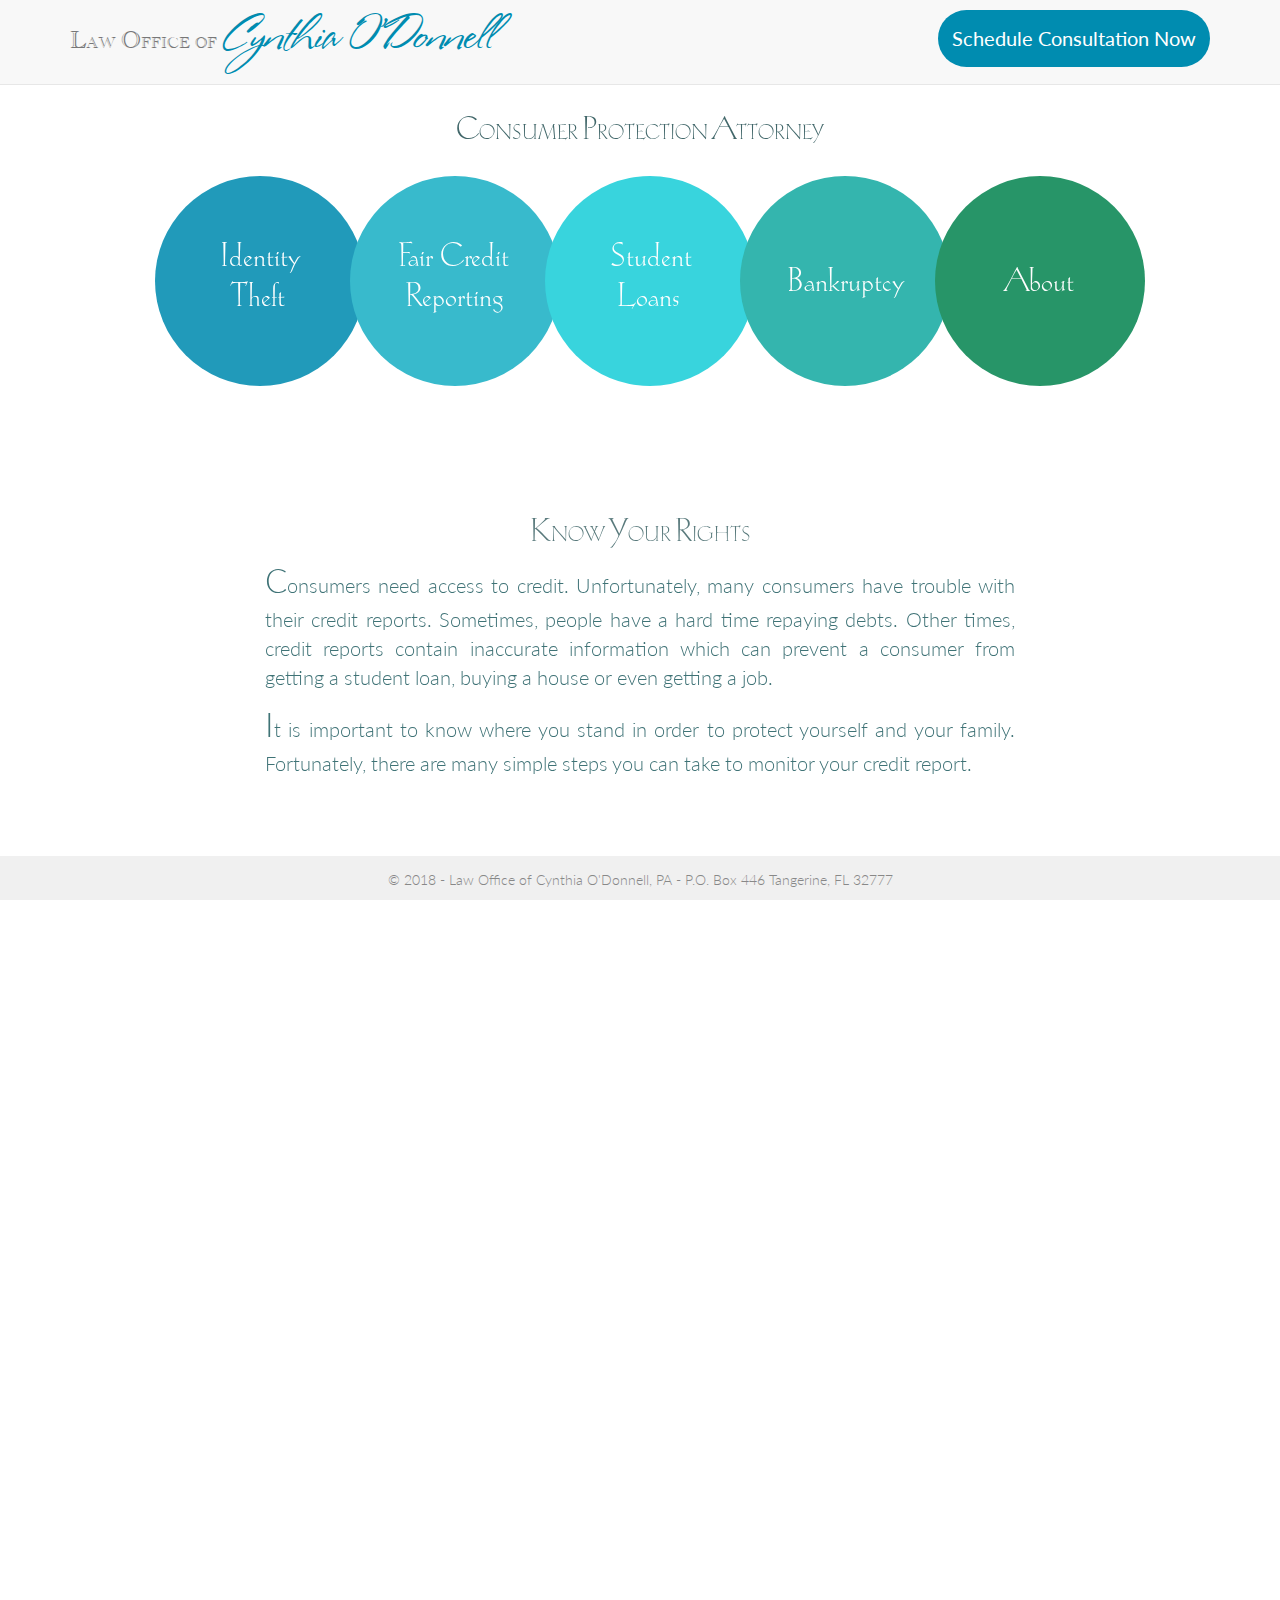
==== index.html @ 01e966fa "remove centered schedule button on index and faq pages" ====
<!DOCTYPE html>
<html>
  <head>
  <script>
  (function(i,s,o,g,r,a,m){i['GoogleAnalyticsObject']=r;i[r]=i[r]||function(){
  (i[r].q=i[r].q||[]).push(arguments)},i[r].l=1*new Date();a=s.createElement(o),
  m=s.getElementsByTagName(o)[0];a.async=1;a.src=g;m.parentNode.insertBefore(a,m)
  })(window,document,'script','//www.google-analytics.com/analytics.js','ga');

  ga('create', 'UA-33605537-2', 'auto');
  ga('send', 'pageview');

</script>
    <meta charset='utf-8'>
    <meta name='viewport' content='width=device-width, initial-scale=1'>
    <link rel='stylesheet' href='css/bootstrap.min.css'>
    <script src='js/jQuery.js'></script>
    <script src="js/bootstrap.min.js"></script>

    <!--Google font for my name, footer and standard text-->
    <link href='https://fonts.googleapis.com/css?family=Lato:300,400|Montez' rel='stylesheet' type='text/css'>
    <link rel='stylesheet' href='css/style.css' type='text/css'></link>
    <link rel='shortcut icon' href='images/favicon.ico'/>
    <title>Law Office of Cynthia O'Donnell - Consumer Protection Attorney</title>
  </head>
    <body>
<!--HEADER-->

    <!-- Fixed navbar -->

    <nav class="navbar navbar-default navbar-fixed-top navbar-height">
      <div class="container">
        <div class="navbar-header">
          <button type="button" class="navbar-toggle collapsed" data-toggle="collapse" data-target="#navbar" aria-expanded="false" aria-controls="navbar">
            <span class="sr-only">Toggle navigation</span>
            <span class="icon-bar"></span>
            <span class="icon-bar"></span>
            <span class="icon-bar"></span>
          </button>
          <a class="navbar-brand" href="./index.html">
            <div class="logo">
            <p><span class="lawOffice"><span class="first">L</span>aw <span class="first">O</span>ffice of </span> <span class="name analgous-color"> Cynthia O'Donnell</span></p>
            </div>
          </a>
        </div>
<!--         <div id="navbar" class="navbar-collapse collapse">
          <ul class="nav navbar-nav navbar-right">
            <li class="dropdown"><a class="dropdown-toggle" data-toggle="dropdown">Practice Areas
              <span class="caret"></span></a>
              <ul class="dropdown-menu pull-right">
                <li><a href="./identity.html">Identity Theft</a></li>
                <li><a href="./fcra.html">Fair Credit Reporting</a></li>
                <li><a href="./student.html">Student Loans</a></li>
                <li><a href="./bankruptcy.html">Bankruptcy</a></li>
              </ul>
            </li>
            <li><a href="./faq.html">FAQ</a></li>
            <li><a href="./about.html">About</a></li>
          </ul>
        </div> --><!--/.nav-collapse -->
                <a href="./contact.html"><button id="contact-btn" class="btn">Schedule Consultation Now</button></a>
      </div>
    </nav>

<!--Home view-->
      <div id="home" class='main text-center hidden'>
        <div class="container">
          <h4 class="contrasting1-color caps"><span class="first">C</span>onsumer <span class="first">P</span>rotection <span class="first">A</span>ttorney</h4>
        </div>
        <div class="container spacer"></div>

<!-- Large Circles -->

        <div id="large-circles" class="container svg-container">
          <ul class='svg'>
            <li>
              <a href="./identity.html"><svg id="first-circle" class="primary" width="210" height="210">
                <circle cx="105" cy="105" r="105"></circle>
                <text x="65" y="90" width="300" height="150">Identity</text>
                <text x="75" y="130" width="300" height="150">Theft</text>
              </svg></a>
            </li>
            <li>
              <a href="./fcra.html"><svg id="second-circle" class="gray" width="210" height="210">
                <circle cx="105" cy="105" r="105"></circle>
                <text x="48" y="90" width="300" height="150">Fair Credit</text>
                <text x="55" y="130" width="300" height="150">Reporting</text>
              </svg></a>
            </li> 
            <li>
              <a href="./student.html"><svg id="third-circle" class="analgous" width="210" height="210">
                <circle cx="105" cy="105" r="105"></circle>
                <text x="65" y="90" width="300" height="150">Student</text>
                <text x="72" y="130" width="300" height="150">Loans</text>
              </svg></a>
            </li>
            <li>
              <a href="./bankruptcy.html"><svg id="fourth-circle" class="primary" width="210" height="210">
                <circle cx="105" cy="105" r="105"></circle>
                <text x="47" y="115" width="300" height="150">Bankruptcy</text>
              </svg></a>
            </li>
            <li about-circle="About">
              <a href="./about.html"><svg id="fifth-circle" class="primary" width="210" height="210">
                <circle cx="105" cy="105" r="105"></circle>
                <text x="69" y="115" width="300" height="150">About</text>
              </svg></a>
            </li>
          </ul>
        </div>

<!-- Small Circles -->

        <div id="small-circles" class="container svg-container">
          <ul class='svg'>
            <li>
              <a href="./identity.html"><svg id="first-circle" class="primary" width="180" height="180">
                <circle cx="90" cy="90" r="90"></circle>
                <text x="55" y="80" width="300" height="150">Identity</text>
                <text x="65" y="120" width="300" height="150">Theft</text>
              </svg></a>
            </li>
            <li>
              <a href="./fcra.html"><svg id="second-circle" class="gray" width="180" height="180">
                <circle cx="90" cy="90" r="90"></circle>
                <text x="35" y="80" width="300" height="150">Fair Credit</text>
                <text x="40" y="120" width="300" height="150">Reporting</text>
              </svg></a>
            </li> 
            <li>
              <a href="./student.html"><svg id="third-circle" class="analgous" width="180" height="180">
                <circle cx="90" cy="90" r="90"></circle>
                <text x="50" y="80" width="300" height="150">Student</text>
                <text x="60" y="120" width="300" height="150">Loans</text>
              </svg></a>
            </li>
            <li>
              <a href="./bankruptcy.html"><svg id="fourth-circle-circle" class="primary" width="180" height="180">
                <circle cx="90" cy="90" r="90"></circle>
                <text x="32" y="100" width="300" height="150">Bankruptcy</text>
              </svg></a>
            </li>
            <li about-circle="About">
              <a href="./about.html"><svg id="fifth-circle" class="primary" width="180" height="180">
                <circle cx="90" cy="90" r="90"></circle>
                <text x="55" y="100" width="300" height="150">About</text>
              </svg></a>
            </li>
          </ul>
        </div>

<!-- Intro Text -->
      <div id="about" class="container main hidden">
        <h4 class="contrasting1-color text-center"><span class="first">K</span>now <span class="first">Y</span>our <span class="first">R</span>ights</h4>
        <div class="row">
          <div class="col-md-2"></div>
          <div class="col-md-8 main-font text-justify">
            <p><span class="first">C</span>onsumers need access to credit. Unfortunately, many consumers have trouble with their credit reports. Sometimes, people have a hard time repaying debts. Other times, credit reports contain inaccurate information which can prevent a consumer from getting a student loan, buying a house or even getting a job.</p>

<p><span class="first">I</span>t is important to know where you stand in order to protect yourself and your family. Fortunately, there are many simple steps you can take to monitor your credit report.</p>
          </div>
        </div>
      </div>
<div class="end-spacer"></div>




<!--FOOTER-->
    <footer id="footer" class="footer text-center">
      <div class="container">
        <p class="text-muted">&copy; 2018 - Law Office of Cynthia O'Donnell, PA - P.O. Box 446 Tangerine, FL 32777</p>

      </div>
    </footer>
    <script src='js/resumeBuilder.js'></script>
  </body>
</html>
---- css/style.css ----
@font-face {
	font-family: "Stephanie Marie";
	src: url('fonts/StephanieMarie.ttf') format('truetype');
}

@font-face {
	font-family: "Parisian";
	src: url('fonts/Parisian.ttf') format('truetype');
}

@font-face {
	font-family: "Kuenstler 165";
	src: url('fonts/Kuenstler165.otf');
}

@font-face {
	font-family: "Academy Engraved";
	src: url('fonts/AcademyEngraved.ttf');
}

.lawOffice {
	font-family: "Academy Engraved";
	text-transform: uppercase;
	font-size: 0.9em;
}
.first {
	font-size: 1.6em;
}

.navbar-height {
	height: 85px;
}

/* General styling */

div.hidden
{
    display: none
}

body {
	font-family: 'Lato', sans-serif;
	font-size: 1.7em;
	font-weight: 300;
	/*color: white;*/
}

.main-font {
	color: #04474c;
	font-size: 1.2em;
}

.name.analgous-color {
	font-family: "Stephanie Marie", Montez;
	display: inline;
	font-size: 2.5em;
	line-height: 1.1;
}

h4.contrasting1-color {
	font-family: "Kuenstler 165";
	color: #265154;
	text-transform: uppercase;
	font-size:1.2em;
}

h3 {
	font-family: "Kuenstler 165";
	color: #265154;
	text-transform: uppercase;
	font-size: 0.9em;
}

h1, h2, a {
	color: #747784;
}

h2 {
	font-size: 2.2em;
}

li {
	display: inline-block;
	list-style : none;
}

text {
	font-size: 2em;
	fill: white;
	font-family: "Kuenstler 165";
}


#student-loans {
	fill: #027390;
}
#small-circles {
	display: none;
}
.navbar.container {
	padding:10px;
}
.primary-color {
	color: #03bbc5;
}
.contrasting-1-color {
	color: #002b2e;
}
.contrasting-2-color {
	color: #646464;
}
.analgous-color {
	color: #008cb0;
}
.muted-color {
	color: #777;
}
#student-loans {
	fill: #027390
}
/* Header */

.logo {
	position: absolute;
	max-width: 50%;
}

#navbar > ul {
	padding-top: 10px;
}

header {
	padding: -5px;
	color: #002b2e;
}

header h4 {
	padding-bottom: 10px;
}

header .row {
	margin-left: 0;
}

#contact-btn {
	font-size: 1.2em; 
	float:right; 
	margin-top:10px; 
	padding: 13px; 
	border-radius: 50px;
}

/* Main */

.main, .page {
	border-top: 80px;
}

.spacer {
	height: 20px;
}
.end-spacer {
	height: 1000px;
}

/* SVGs */

svg {
	display: inline-block;
	/*border: 30px;*/
}

.primary {
	fill: #03bbc5; /* logo */
}

.contrasting-1 {
	fill: #002b2e; /* job */
}

.contrasting-2 {
	fill: #646464; /* links */
}

.analgous {
	fill: #1792ab; /* my name, app names */
}

.muted {
	fill: #999; /* featured */
}

.gray {
	fill: #4b4b4b; /* gray svg */
}

.main {
	margin-top: 100px;
}
.main ul li{
	margin-left: -20px;
}

#first-circle {
	fill: #008cb0;
}

#second-circle {
	fill: #1bb0c5;
}

#third-circle {

	fill: #1bced8;
}

#fourth-circle {
	
	fill: #16aba2;
}

#fifth-circle {
	fill: #088652;
}

#first-circle:hover {
	fill: #8A8A8A;
}

#second-circle:hover {
	fill: #8A8A8A;
}

#third-circle:hover {
	fill: #8A8A8A;
}

#fourth-circle:hover {
	fill: #8A8A8A;
}

#fifth-circle:hover {
	fill: #8A8A8A;
}

.oC::before {
	margin-bottom: 0;
	padding-bottom: 0;
}
.oC {
	padding: 5px 5px 0 5px;
}

.heading {
	border-bottom: 2px solid #eee;
}

/* Footer */

#footer {
   font-size: .8em;
   position:fixed;
   left:0px;
   bottom:0px;
   width:100%;
   background:#eee;
}

footer {
	padding-top: 15px;
	color: black;
	clear: both;
}

button {
	color: white;
	background-color: #008cb0;
	border: #eee;
	font-size: 1.5em;
}

.btn:hover {
	background-color: #26B2D6;
	color: white;
}

.btn:focus {
	outline: none;
}

ul.dropdown-menu > li {
	display: block;
	background-color: #f8f8f8 75%;
    width:170px;
}
li.dropdown {
	background-color: #f8f8f8;
    border-color: #e7e7e7;
	width:170px;
}
ul.nav.navbar-nav > li {
	background-color: #f8f8f8;
    width: 170px;
}

/* Media Queries */

@media screen and (max-width: 1200px) {
	.programming-col h1 {
		font-size: 3em;
	}
}

@media screen and (max-width: 1000px) {
	#large-circles {
		display: none;
	}
	#small-circles {
		display: block;
	}
}

@media screen and (max-width: 880px) {
	.lawOffice {
		font-size: 0.7em;
	}
	.first {
		font-size: 1.2em;
	}

	.navbar-height {
		height: 75px;
	}
	.name.analgous-color {
		font-size: 2.1em;
	}
	.logo {
		max-width: 75%;
	}
	h4.contrasting1-color {
		font-size:1em;
	}
}

@media screen and (max-width: 460px){
	.lawOffice {
		font-size: 0.6em;
	}
	.first {
		font-size: 1.1em;
	}
	.name.analgous-color {
		font-size: 1.9em;
	}
}

@media screen and (max-width: 420px){
	.name.analgous-color {
		font-size: 1.5em;
	}
}

@media screen and (max-width: 1000px) {
	.main ul li{
		margin-bottom: -20px;
	}
	.contact-list {
		text-align: center;
	}
}
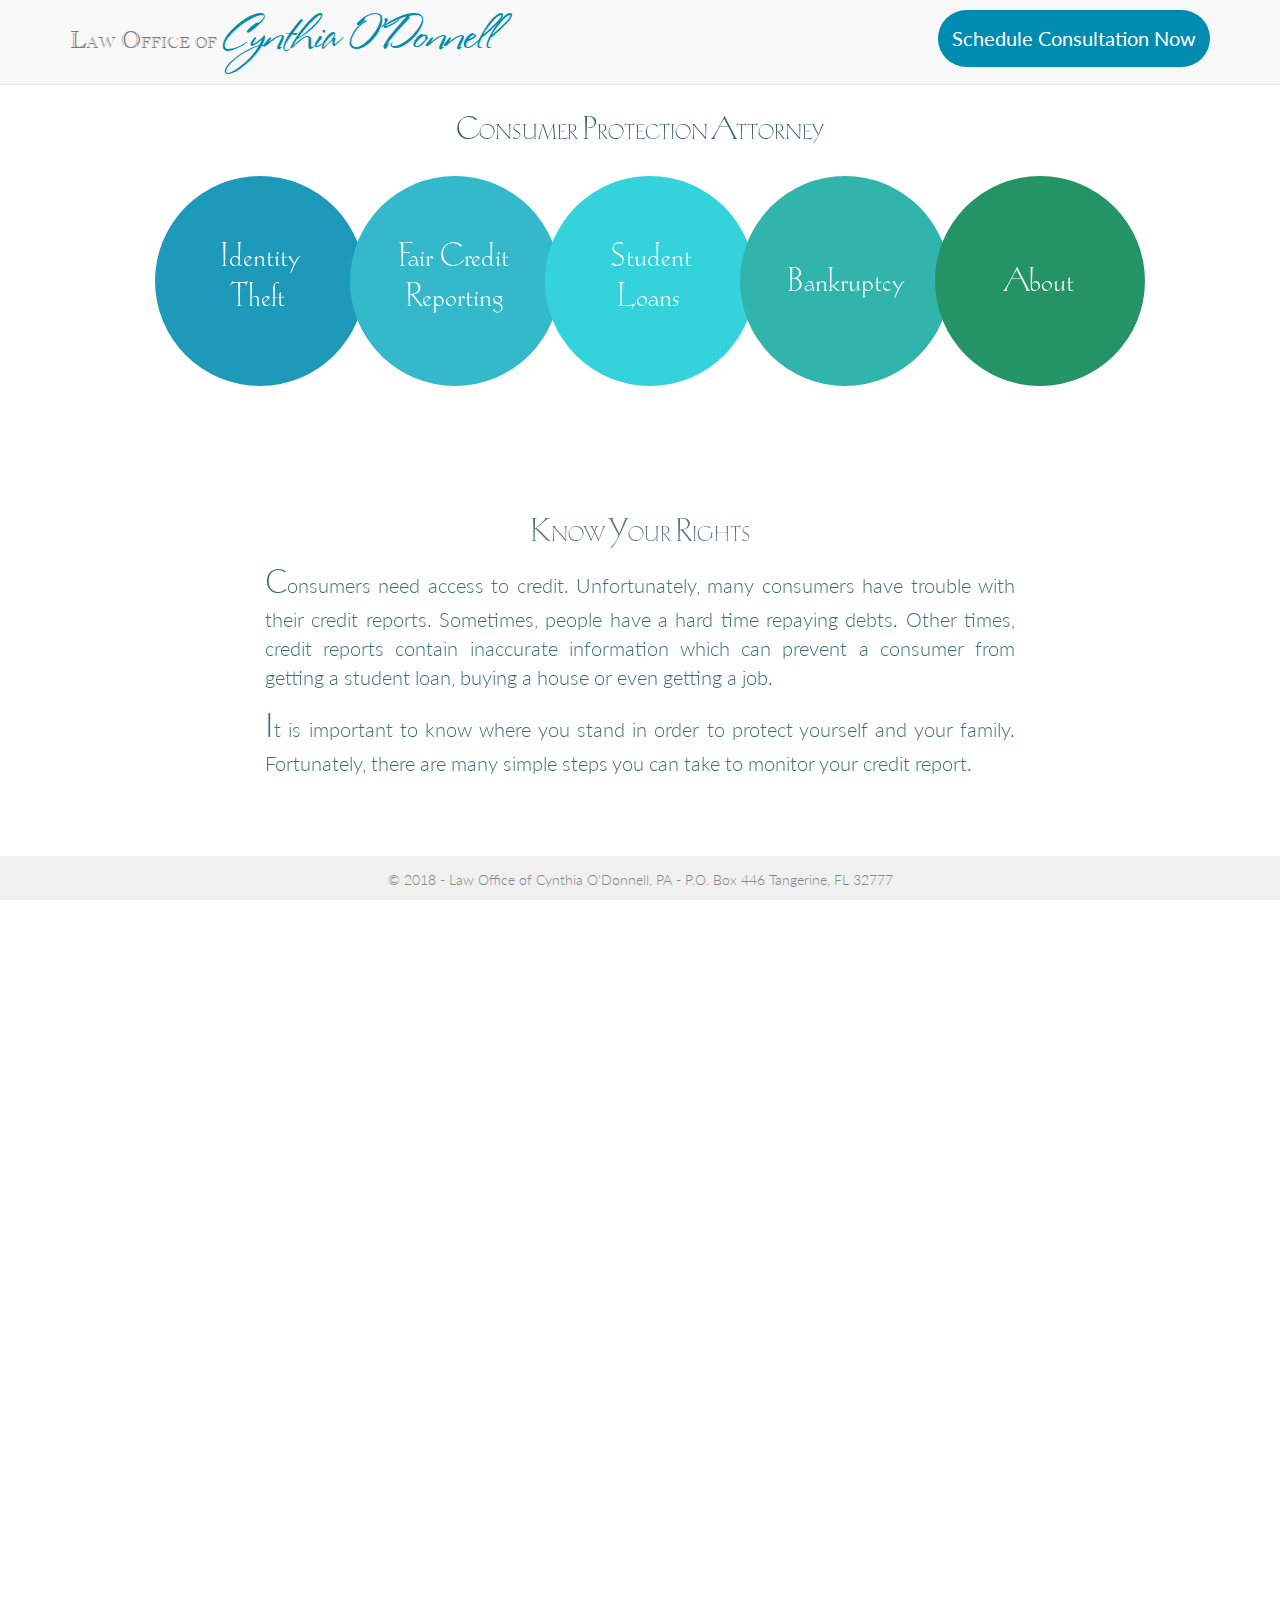
==== commit 40fabce9: "remove centered schedule button on all pages" ====
--- a/index.html
+++ b/index.html
@@ -1,16 +1,6 @@
 <!DOCTYPE html>
 <html>
   <head>
-  <script>
-  (function(i,s,o,g,r,a,m){i['GoogleAnalyticsObject']=r;i[r]=i[r]||function(){
-  (i[r].q=i[r].q||[]).push(arguments)},i[r].l=1*new Date();a=s.createElement(o),
-  m=s.getElementsByTagName(o)[0];a.async=1;a.src=g;m.parentNode.insertBefore(a,m)
-  })(window,document,'script','//www.google-analytics.com/analytics.js','ga');
-
-  ga('create', 'UA-33605537-2', 'auto');
-  ga('send', 'pageview');
-
-</script>
     <meta charset='utf-8'>
     <meta name='viewport' content='width=device-width, initial-scale=1'>
     <link rel='stylesheet' href='css/bootstrap.min.css'>
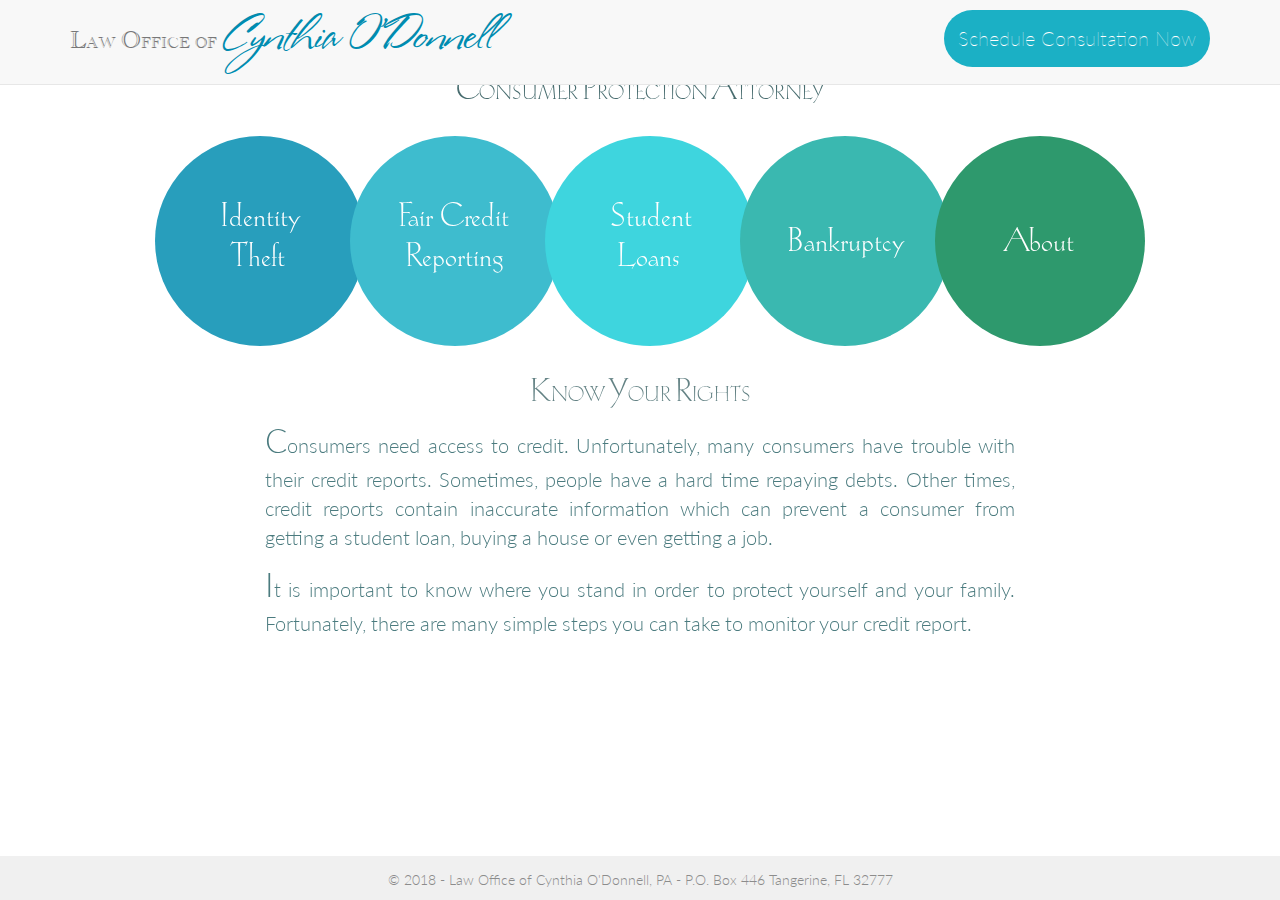
==== commit c8b5aa9e: "refactor css and add small screen consultation button" ====
--- a/index.html
+++ b/index.html
@@ -21,33 +21,12 @@
     <nav class="navbar navbar-default navbar-fixed-top navbar-height">
       <div class="container">
         <div class="navbar-header">
-          <button type="button" class="navbar-toggle collapsed" data-toggle="collapse" data-target="#navbar" aria-expanded="false" aria-controls="navbar">
-            <span class="sr-only">Toggle navigation</span>
-            <span class="icon-bar"></span>
-            <span class="icon-bar"></span>
-            <span class="icon-bar"></span>
-          </button>
           <a class="navbar-brand" href="./index.html">
             <div class="logo">
-            <p><span class="lawOffice"><span class="first">L</span>aw <span class="first">O</span>ffice of </span> <span class="name analgous-color"> Cynthia O'Donnell</span></p>
+            <p><span class="lawOffice"><span class="first">L</span>aw <span class="first">O</span>ffice of </span> <span class="name"> Cynthia O'Donnell</span></p>
             </div>
           </a>
         </div>
-<!--         <div id="navbar" class="navbar-collapse collapse">
-          <ul class="nav navbar-nav navbar-right">
-            <li class="dropdown"><a class="dropdown-toggle" data-toggle="dropdown">Practice Areas
-              <span class="caret"></span></a>
-              <ul class="dropdown-menu pull-right">
-                <li><a href="./identity.html">Identity Theft</a></li>
-                <li><a href="./fcra.html">Fair Credit Reporting</a></li>
-                <li><a href="./student.html">Student Loans</a></li>
-                <li><a href="./bankruptcy.html">Bankruptcy</a></li>
-              </ul>
-            </li>
-            <li><a href="./faq.html">FAQ</a></li>
-            <li><a href="./about.html">About</a></li>
-          </ul>
-        </div> --><!--/.nav-collapse -->
                 <a href="./contact.html"><button id="contact-btn" class="btn">Schedule Consultation Now</button></a>
       </div>
     </nav>
@@ -140,7 +119,7 @@
         </div>
 
 <!-- Intro Text -->
-      <div id="about" class="container main hidden">
+      <div id="about" class="container home-main hidden">
         <h4 class="contrasting1-color text-center"><span class="first">K</span>now <span class="first">Y</span>our <span class="first">R</span>ights</h4>
         <div class="row">
           <div class="col-md-2"></div>
--- a/css/style.css
+++ b/css/style.css
@@ -1,3 +1,5 @@
+/* Fonts */
+
 @font-face {
 	font-family: "Stephanie Marie";
 	src: url('fonts/StephanieMarie.ttf') format('truetype');
@@ -18,188 +20,147 @@
 	src: url('fonts/AcademyEngraved.ttf');
 }
 
-.lawOffice {
-	font-family: "Academy Engraved";
-	text-transform: uppercase;
-	font-size: 0.9em;
-}
-.first {
-	font-size: 1.6em;
-}
+/* Nav Bar */
 
 .navbar-height {
 	height: 85px;
 }
 
-/* General styling */
-
-div.hidden
-{
-    display: none
-}
-
-body {
-	font-family: 'Lato', sans-serif;
-	font-size: 1.7em;
-	font-weight: 300;
-	/*color: white;*/
-}
-
-.main-font {
-	color: #04474c;
-	font-size: 1.2em;
-}
-
-.name.analgous-color {
-	font-family: "Stephanie Marie", Montez;
-	display: inline;
-	font-size: 2.5em;
-	line-height: 1.1;
-}
-
-h4.contrasting1-color {
-	font-family: "Kuenstler 165";
-	color: #265154;
-	text-transform: uppercase;
-	font-size:1.2em;
-}
-
-h3 {
-	font-family: "Kuenstler 165";
-	color: #265154;
-	text-transform: uppercase;
-	font-size: 0.9em;
-}
-
-h1, h2, a {
-	color: #747784;
-}
-
-h2 {
-	font-size: 2.2em;
-}
-
-li {
-	display: inline-block;
-	list-style : none;
-}
-
-text {
-	font-size: 2em;
-	fill: white;
-	font-family: "Kuenstler 165";
-}
-
-
-#student-loans {
-	fill: #027390;
-}
-#small-circles {
-	display: none;
-}
 .navbar.container {
 	padding:10px;
 }
-.primary-color {
-	color: #03bbc5;
-}
-.contrasting-1-color {
-	color: #002b2e;
-}
-.contrasting-2-color {
-	color: #646464;
-}
-.analgous-color {
-	color: #008cb0;
-}
-.muted-color {
-	color: #777;
-}
-#student-loans {
-	fill: #027390
-}
-/* Header */
-
-.logo {
-	position: absolute;
-	max-width: 50%;
-}
-
-#navbar > ul {
-	padding-top: 10px;
-}
-
-header {
-	padding: -5px;
-	color: #002b2e;
-}
-
-header h4 {
-	padding-bottom: 10px;
-}
-
-header .row {
-	margin-left: 0;
-}
-
+
+	/* Contact Button */
 #contact-btn {
 	font-size: 1.2em; 
 	float:right; 
 	margin-top:10px; 
 	padding: 13px; 
 	border-radius: 50px;
-}
-
-/* Main */
-
-.main, .page {
-	border-top: 80px;
-}
-
-.spacer {
-	height: 20px;
-}
-.end-spacer {
-	height: 1000px;
-}
-
-/* SVGs */
+	font-weight: 100;
+	background-color: #1bb0c5;
+}
+
+#contact-btn:hover {
+	background-color: #1bced8
+}
+
+.logo {
+	position: absolute;
+	max-width: 50%;
+}
+
+header {
+	padding: -5px;
+	color: #002b2e;
+}
+
+header h4 {
+	padding-bottom: 10px;
+}
+
+header.row {
+	margin-left: 0;
+}
+
+
+/* Work on this: color, size, font, padding, margin */
+
+#small-contact {
+	display: none;
+}
+
+
+
+
+
+	/* Logo */
+
+.lawOffice {
+	font-family: "Academy Engraved";
+	text-transform: uppercase;
+	font-size: 0.9em;
+}
+
+.name {
+	font-family: "Stephanie Marie", Montez;
+	display: inline;
+	font-size: 2.5em;
+	line-height: 1.1;
+	color: #008cb0;
+}
+
+/* General Styles */
+
+body {
+	font-family: 'Lato', sans-serif;
+	font-size: 1.7em;
+	font-weight: 300;
+}
+
+.main-font {
+	color: #04474c;
+	font-size: 1.2em;
+}
+
+.first {
+	font-size: 1.6em;
+}
+
+h1, h2, h3, h4, h4, h6 {
+	font-family: "Kuenstler 165";
+	color: #265154;
+	text-transform: uppercase;
+}
+h4 {
+	font-size:1.2em;
+}
+
+h3 {
+	font-size: 0.9em;
+}
+
+h2 {
+	font-size: 2.2em;
+}
+
+/* Fade In Effects */
+
+div.hidden
+{
+	display: none
+}
+
+#small-circles {
+	display: none;
+}
+
+/* Circles */
 
 svg {
 	display: inline-block;
 	/*border: 30px;*/
 }
 
-.primary {
-	fill: #03bbc5; /* logo */
-}
-
-.contrasting-1 {
-	fill: #002b2e; /* job */
-}
-
-.contrasting-2 {
-	fill: #646464; /* links */
-}
-
-.analgous {
-	fill: #1792ab; /* my name, app names */
-}
-
-.muted {
-	fill: #999; /* featured */
-}
-
-.gray {
-	fill: #4b4b4b; /* gray svg */
-}
-
-.main {
-	margin-top: 100px;
-}
-.main ul li{
-	margin-left: -20px;
-}
+.secondary-page-circles {
+	margin-left: -30px;
+}
+
+li {
+	display: inline-block;
+	list-style : none;
+}
+
+text {
+	font-size: 2em;
+	fill: white;
+	font-family: "Kuenstler 165";
+}
+
+text.smallCircles {
+	font-size: 1.8em;
+}
+	/* Fill Colors */
 
 #first-circle {
 	fill: #008cb0;
@@ -223,36 +184,26 @@
 	fill: #088652;
 }
 
-#first-circle:hover {
+#first-circle:hover, #second-circle:hover, #third-circle:hover, #fourth-circle:hover, #fifth-circle:hover {
 	fill: #8A8A8A;
 }
 
-#second-circle:hover {
-	fill: #8A8A8A;
-}
-
-#third-circle:hover {
-	fill: #8A8A8A;
-}
-
-#fourth-circle:hover {
-	fill: #8A8A8A;
-}
-
-#fifth-circle:hover {
-	fill: #8A8A8A;
-}
-
-.oC::before {
-	margin-bottom: 0;
-	padding-bottom: 0;
-}
-.oC {
-	padding: 5px 5px 0 5px;
-}
-
-.heading {
-	border-bottom: 2px solid #eee;
+/* Body */
+
+.home-main, .main, .page {
+	border-top: 80px;
+}
+.spacer {
+	height: 20px;
+}
+.end-spacer {
+	height: 100px;
+}
+.main {
+	margin-top: 60px;
+}
+.main ul li{
+	margin-left: -20px;
 }
 
 /* Footer */
@@ -279,30 +230,6 @@
 	font-size: 1.5em;
 }
 
-.btn:hover {
-	background-color: #26B2D6;
-	color: white;
-}
-
-.btn:focus {
-	outline: none;
-}
-
-ul.dropdown-menu > li {
-	display: block;
-	background-color: #f8f8f8 75%;
-    width:170px;
-}
-li.dropdown {
-	background-color: #f8f8f8;
-    border-color: #e7e7e7;
-	width:170px;
-}
-ul.nav.navbar-nav > li {
-	background-color: #f8f8f8;
-    width: 170px;
-}
-
 /* Media Queries */
 
 @media screen and (max-width: 1200px) {
@@ -320,6 +247,15 @@
 	}
 }
 
+@media screen and (max-width: 1000px) {
+	.main ul li{
+		margin-bottom: -20px;
+	}
+	.contact-list {
+		text-align: center;
+	}
+}
+
 @media screen and (max-width: 880px) {
 	.lawOffice {
 		font-size: 0.7em;
@@ -331,14 +267,31 @@
 	.navbar-height {
 		height: 75px;
 	}
-	.name.analgous-color {
+	.name {
 		font-size: 2.1em;
 	}
 	.logo {
-		max-width: 75%;
+		max-width: 100%;
 	}
 	h4.contrasting1-color {
 		font-size:1em;
+	}
+	#contact-btn {
+		font-size:1.1em;
+		margin-top:8px;
+		padding: 10px;
+	}
+}
+
+@media screen and (max-width: 770px){
+	.logo {
+		float:left;
+	}
+	#contact-btn {
+		display:none;
+	}
+	#small-contact {
+		display: inline-block;
 	}
 }
 
@@ -349,22 +302,13 @@
 	.first {
 		font-size: 1.1em;
 	}
-	.name.analgous-color {
+	.name {
 		font-size: 1.9em;
 	}
 }
 
 @media screen and (max-width: 420px){
-	.name.analgous-color {
+	.name {
 		font-size: 1.5em;
 	}
 }
-
-@media screen and (max-width: 1000px) {
-	.main ul li{
-		margin-bottom: -20px;
-	}
-	.contact-list {
-		text-align: center;
-	}
-}
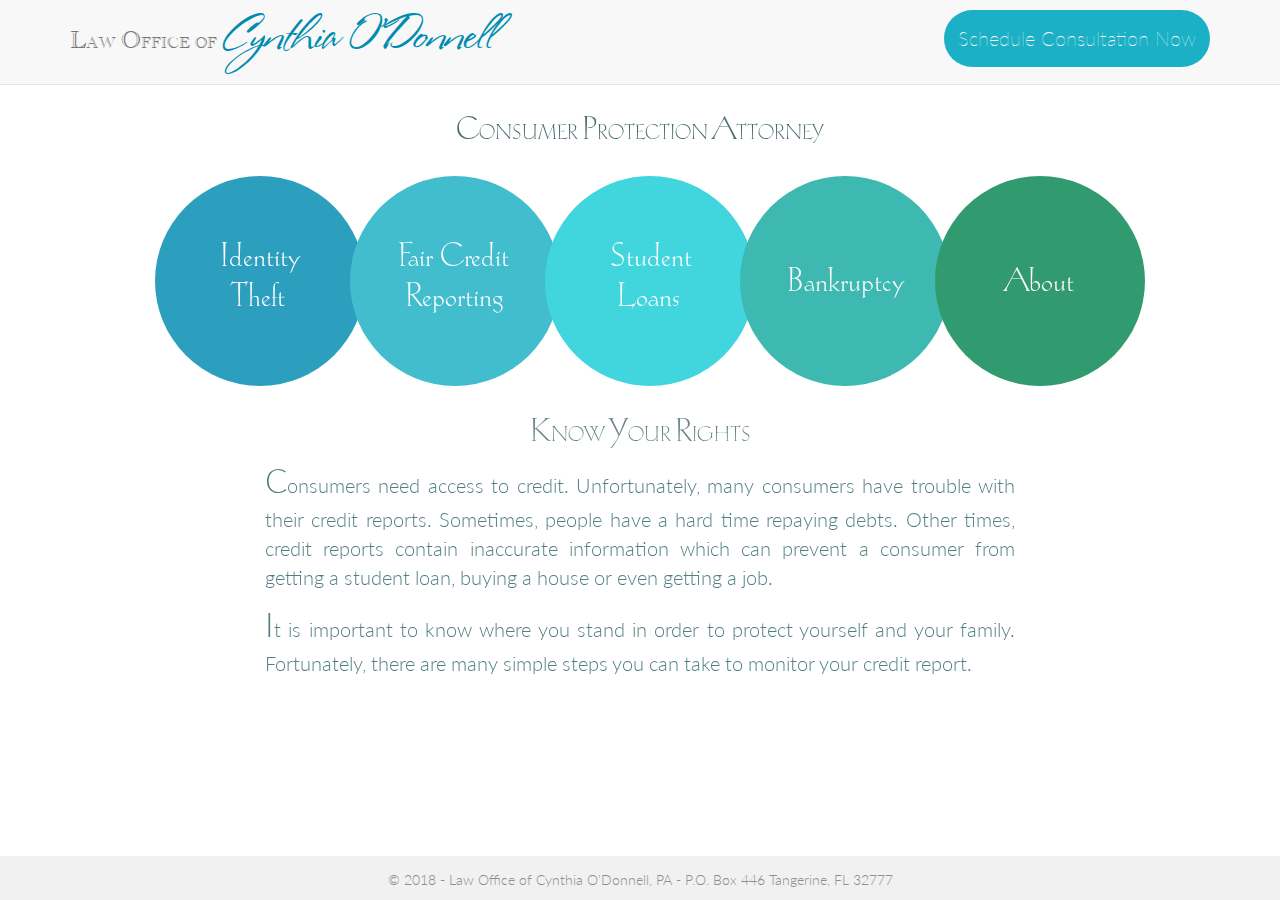
==== commit de687618: "add circles to all pages" ====
--- a/index.html
+++ b/index.html
@@ -34,6 +34,8 @@
 <!--Home view-->
       <div id="home" class='main text-center hidden'>
         <div class="container">
+          <div class="spacer"></div>
+          <div class="spacer"></div>
           <h4 class="contrasting1-color caps"><span class="first">C</span>onsumer <span class="first">P</span>rotection <span class="first">A</span>ttorney</h4>
         </div>
         <div class="container spacer"></div>
@@ -43,7 +45,7 @@
         <div id="large-circles" class="container svg-container">
           <ul class='svg'>
             <li>
-              <a href="./identity.html"><svg id="first-circle" class="primary" width="210" height="210">
+              <a href="./identity.html"><svg id="first-circle" fill="#008cb0" width="210" height="210">
                 <circle cx="105" cy="105" r="105"></circle>
                 <text x="65" y="90" width="300" height="150">Identity</text>
                 <text x="75" y="130" width="300" height="150">Theft</text>
@@ -83,7 +85,7 @@
         <div id="small-circles" class="container svg-container">
           <ul class='svg'>
             <li>
-              <a href="./identity.html"><svg id="first-circle" class="primary" width="180" height="180">
+              <a href="./identity.html"><svg id="first-circle" fill="#008cb0" width="180" height="180">
                 <circle cx="90" cy="90" r="90"></circle>
                 <text x="55" y="80" width="300" height="150">Identity</text>
                 <text x="65" y="120" width="300" height="150">Theft</text>
@@ -104,13 +106,13 @@
               </svg></a>
             </li>
             <li>
-              <a href="./bankruptcy.html"><svg id="fourth-circle-circle" class="primary" width="180" height="180">
+              <a href="./bankruptcy.html"><svg id="fourth-circle" width="180" height="180">
                 <circle cx="90" cy="90" r="90"></circle>
                 <text x="32" y="100" width="300" height="150">Bankruptcy</text>
               </svg></a>
             </li>
             <li about-circle="About">
-              <a href="./about.html"><svg id="fifth-circle" class="primary" width="180" height="180">
+              <a href="./about.html"><svg id="fifth-circle" width="180" height="180">
                 <circle cx="90" cy="90" r="90"></circle>
                 <text x="55" y="100" width="300" height="150">About</text>
               </svg></a>
@@ -132,9 +134,6 @@
       </div>
 <div class="end-spacer"></div>
 
-
-
-
 <!--FOOTER-->
     <footer id="footer" class="footer text-center">
       <div class="container">
--- a/css/style.css
+++ b/css/style.css
@@ -68,11 +68,13 @@
 
 #small-contact {
 	display: none;
-}
-
-
-
-
+	font-size: 1.2em; 
+	margin-top:10px; 
+	padding: 13px; 
+	border-radius: 50px;
+	font-weight: 100;
+	background-color: #16aba2;
+}
 
 	/* Logo */
 
@@ -160,7 +162,12 @@
 text.smallCircles {
 	font-size: 1.8em;
 }
+
+text.verySmall {
+	font-size: 1.62em;
+}
 	/* Fill Colors */
+}
 
 #first-circle {
 	fill: #008cb0;
@@ -204,6 +211,11 @@
 }
 .main ul li{
 	margin-left: -20px;
+}
+
+.answer {
+	margin-left: 50px;
+	margin-right: 50px;
 }
 
 /* Footer */
@@ -258,17 +270,17 @@
 
 @media screen and (max-width: 880px) {
 	.lawOffice {
-		font-size: 0.7em;
+		font-size: 1em;
 	}
 	.first {
-		font-size: 1.2em;
+		font-size: 1.4em;
 	}
 
 	.navbar-height {
 		height: 75px;
 	}
 	.name {
-		font-size: 2.1em;
+		font-size: 2.5em;
 	}
 	.logo {
 		max-width: 100%;
@@ -295,20 +307,31 @@
 	}
 }
 
+@media screen and (max-width: 500px) {
+	.name {
+		font-size: 2.2em;
+	}
+}
+
 @media screen and (max-width: 460px){
 	.lawOffice {
-		font-size: 0.6em;
+		font-size: 0.8em;
 	}
 	.first {
-		font-size: 1.1em;
-	}
-	.name {
-		font-size: 1.9em;
+		font-size: 1.3em;
+	}
+	.name {
+		font-size: 2.2em;
 	}
 }
 
 @media screen and (max-width: 420px){
 	.name {
-		font-size: 1.5em;
-	}
-}
+		font-size: 2em;
+	}
+}
+@media screen and (max-width: 390px){
+	.name {
+		font-size: 1.8em;
+	}
+}
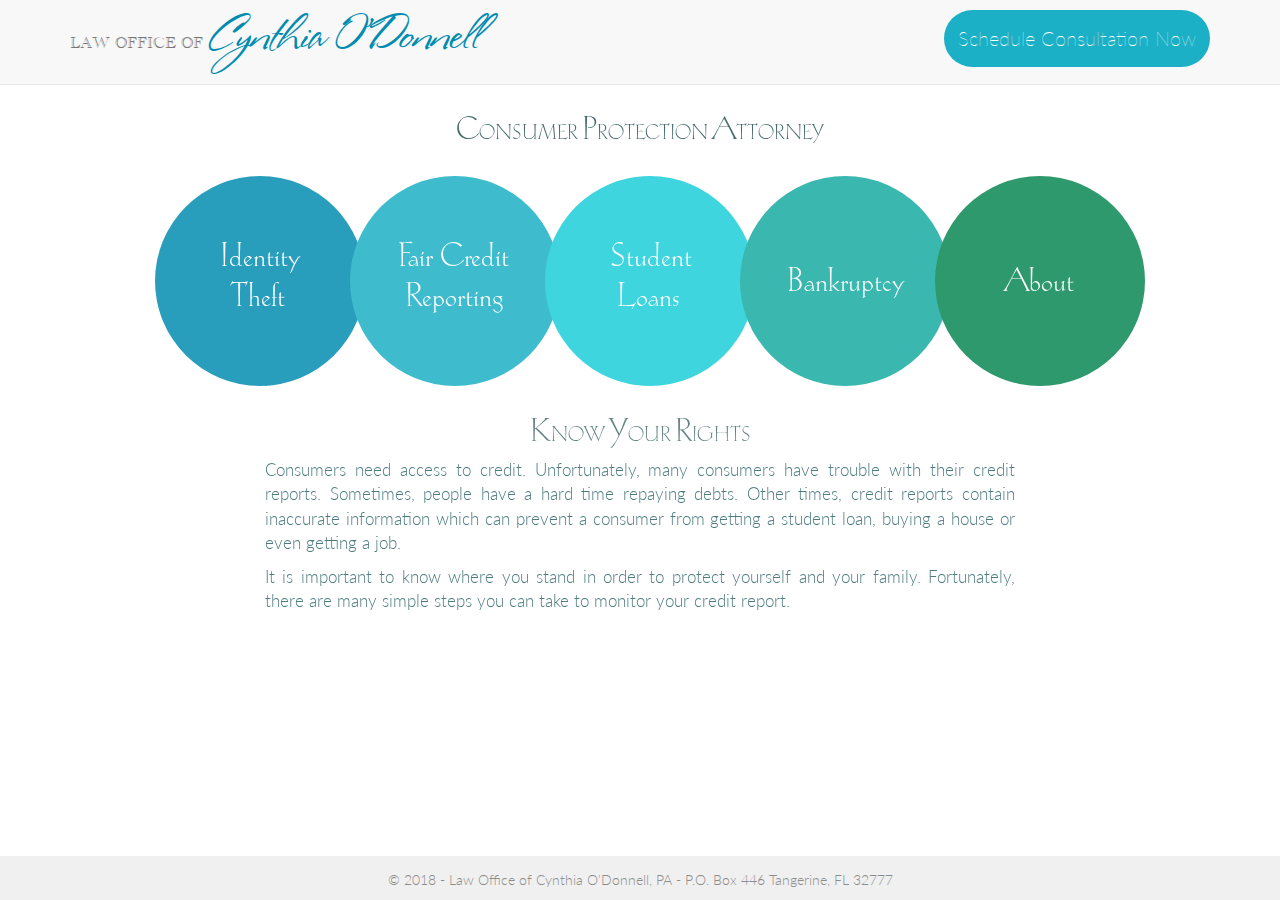
==== commit 695235ea: "finish identity theft write up" ====
--- a/index.html
+++ b/index.html
@@ -36,7 +36,7 @@
         <div class="container">
           <div class="spacer"></div>
           <div class="spacer"></div>
-          <h4 class="contrasting1-color caps"><span class="first">C</span>onsumer <span class="first">P</span>rotection <span class="first">A</span>ttorney</h4>
+          <h4 class="caps"><span class="first">C</span>onsumer <span class="first">P</span>rotection <span class="first">A</span>ttorney</h4>
         </div>
         <div class="container spacer"></div>
 
@@ -122,7 +122,7 @@
 
 <!-- Intro Text -->
       <div id="about" class="container home-main hidden">
-        <h4 class="contrasting1-color text-center"><span class="first">K</span>now <span class="first">Y</span>our <span class="first">R</span>ights</h4>
+        <h4 class="text-center"><span class="first">K</span>now <span class="first">Y</span>our <span class="first">R</span>ights</h4>
         <div class="row">
           <div class="col-md-2"></div>
           <div class="col-md-8 main-font text-justify">
--- a/css/style.css
+++ b/css/style.css
@@ -102,10 +102,10 @@
 
 .main-font {
 	color: #04474c;
-	font-size: 1.2em;
-}
-
-.first {
+	font-size: 1em;
+}
+
+h4 > .first {
 	font-size: 1.6em;
 }
 
@@ -242,6 +242,15 @@
 	font-size: 1.5em;
 }
 
+	/* Fade-out */
+#bottom_fade {
+	z-index: 99;
+	position: fixed;
+	bottom: 0%;
+	background-image: url("../images/bottom-fade.png");
+	height: 150px;
+}
+
 /* Media Queries */
 
 @media screen and (max-width: 1200px) {
@@ -284,9 +293,6 @@
 	}
 	.logo {
 		max-width: 100%;
-	}
-	h4.contrasting1-color {
-		font-size:1em;
 	}
 	#contact-btn {
 		font-size:1.1em;
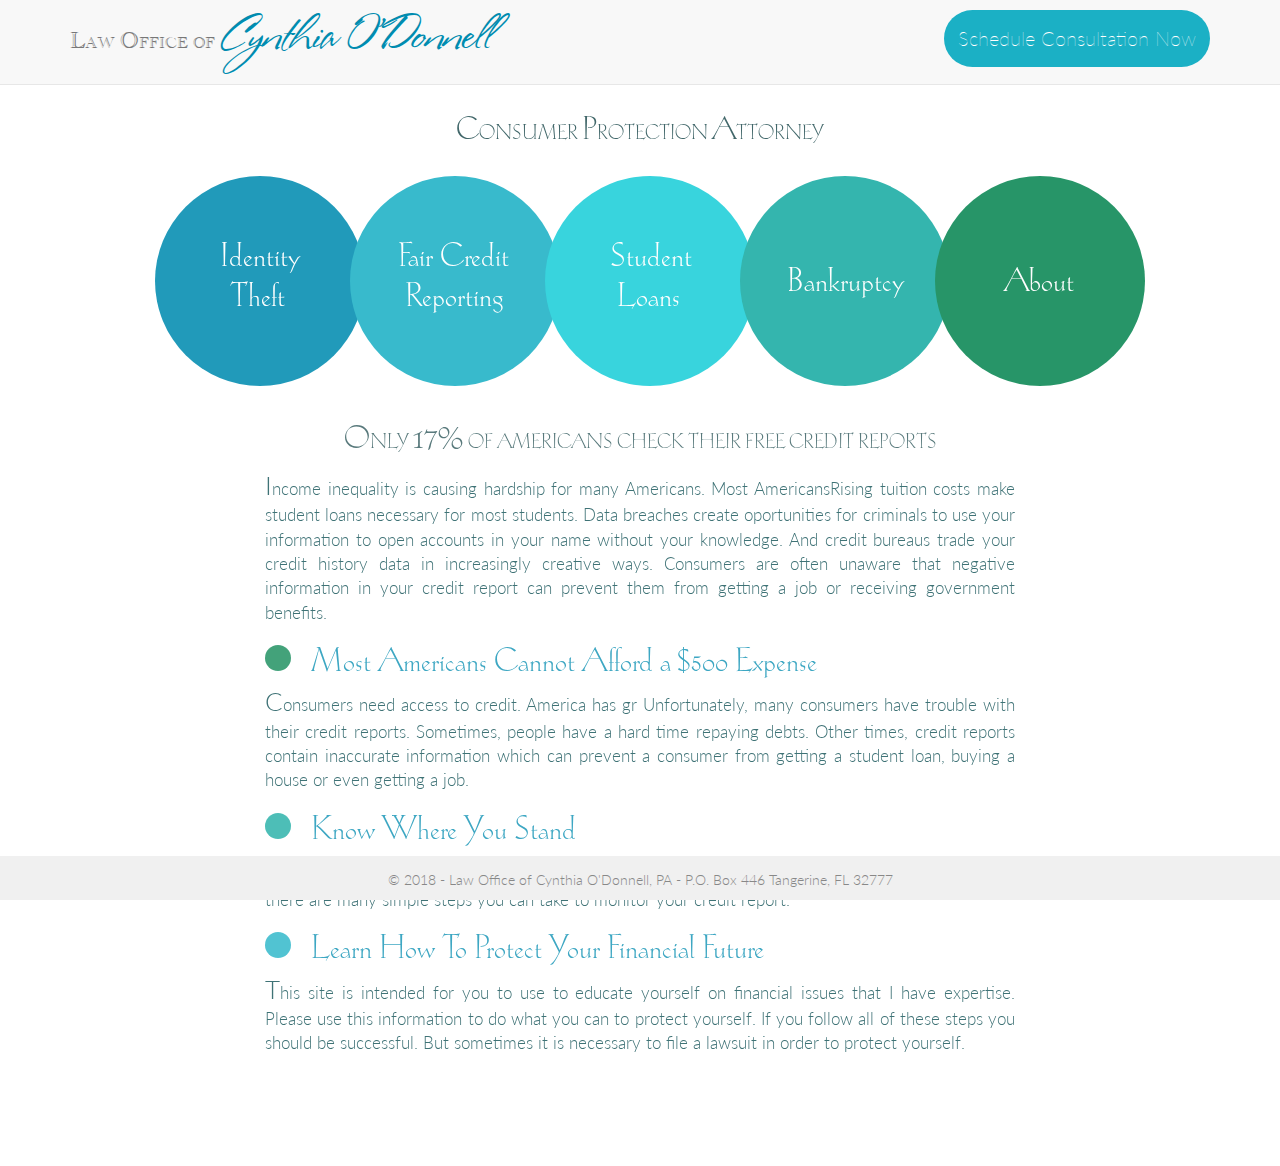
==== commit 6aa350c0: "add bullet points to all pages" ====
--- a/index.html
+++ b/index.html
@@ -122,13 +122,23 @@
 
 <!-- Intro Text -->
       <div id="about" class="container home-main hidden">
-        <h4 class="text-center"><span class="first">K</span>now <span class="first">Y</span>our <span class="first">R</span>ights</h4>
+        <h4 class="text-center"><span class="first">O</span>nly <span class="wonky-header-number">17%</span> of Americans Check Their Free Credit Reports</h4>
         <div class="row">
           <div class="col-md-2"></div>
           <div class="col-md-8 main-font text-justify">
-            <p><span class="first">C</span>onsumers need access to credit. Unfortunately, many consumers have trouble with their credit reports. Sometimes, people have a hard time repaying debts. Other times, credit reports contain inaccurate information which can prevent a consumer from getting a student loan, buying a house or even getting a job.</p>
+            <p><span class="first">I</span>ncome inequality is causing hardship for many Americans. Most AmericansRising tuition costs make student loans necessary for most students. Data breaches create oportunities for criminals to use your information to open accounts in your name without your knowledge. And credit bureaus trade your credit history data in increasingly creative ways. Consumers are often unaware that negative information in your credit report can prevent them from getting a job or receiving government benefits.</p>
+            
+            <svg class="bullet bullet-one" width="26" height="26"><circle cx="13" cy="13" r="13"></circle></svg><span class="headline">Most Americans Cannot Afford a $500 Expense</span>
+            
+            <p><span class="first">C</span>onsumers need access to credit. America has gr Unfortunately, many consumers have trouble with their credit reports. Sometimes, people have a hard time repaying debts. Other times, credit reports contain inaccurate information which can prevent a consumer from getting a student loan, buying a house or even getting a job.</p>
 
-<p><span class="first">I</span>t is important to know where you stand in order to protect yourself and your family. Fortunately, there are many simple steps you can take to monitor your credit report.</p>
+            <svg class="bullet bullet-two" width="26" height="26"><circle cx="13" cy="13" r="13"></circle></svg><span class="headline">Know Where You Stand</span>
+
+            <p><span class="first">I</span>t is important to know where you stand in order to protect yourself and your family. Fortunately, there are many simple steps you can take to monitor your credit report.</p>
+            
+            <svg class="bullet bullet-three" width="26" height="26"><circle cx="13" cy="13" r="13"></circle></svg><span class="headline">Learn How To Protect Your Financial Future</span>
+
+            <p><span class="first">T</span>his site is intended for you to use to educate yourself on financial issues that I have expertise. Please use this information to do what you can to protect yourself. If you follow all of these steps you should be successful. But sometimes it is necessary to file a lawsuit in order to protect yourself.
           </div>
         </div>
       </div>
--- a/css/style.css
+++ b/css/style.css
@@ -63,7 +63,6 @@
 	margin-left: 0;
 }
 
-
 /* Work on this: color, size, font, padding, margin */
 
 #small-contact {
@@ -109,6 +108,10 @@
 	font-size: 1.6em;
 }
 
+.first {
+	font-size: 1.5em;
+}
+
 h1, h2, h3, h4, h4, h6 {
 	font-family: "Kuenstler 165";
 	color: #265154;
@@ -193,6 +196,35 @@
 
 #first-circle:hover, #second-circle:hover, #third-circle:hover, #fourth-circle:hover, #fifth-circle:hover {
 	fill: #8A8A8A;
+}
+
+/* Bullets */
+
+.bullet {
+	
+}
+
+.bullet-one {
+	fill: #088652;
+}
+
+.bullet-two {
+	fill: #16aba2;
+}
+
+.bullet-three {
+	fill: #1bb0c5;
+}
+
+.headline {
+	font-family: "Kuenstler 165";
+	font-size: 2em;
+	padding-left: 20px;
+	color: #008cb0;
+}
+
+.wonky-header-number {
+	font-size: 2em;
 }
 
 /* Body */
@@ -324,7 +356,7 @@
 		font-size: 0.8em;
 	}
 	.first {
-		font-size: 1.3em;
+		font-size: 1.4em;
 	}
 	.name {
 		font-size: 2.2em;
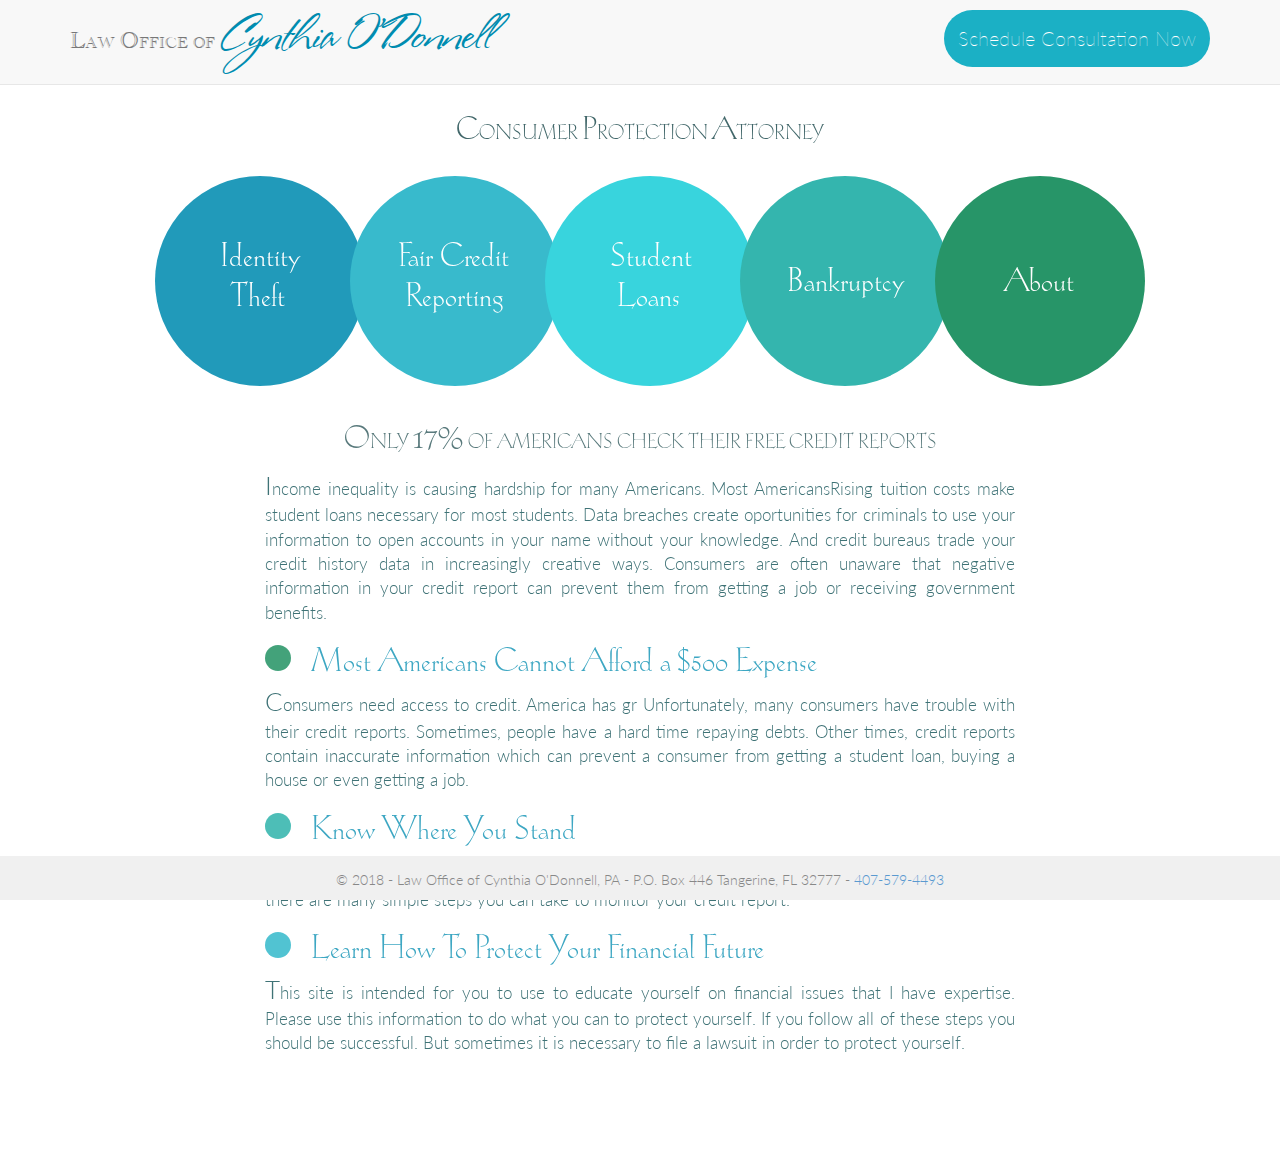
==== commit 74a3b0d5: "add phone number to footer" ====
--- a/index.html
+++ b/index.html
@@ -147,7 +147,7 @@
 <!--FOOTER-->
     <footer id="footer" class="footer text-center">
       <div class="container">
-        <p class="text-muted">&copy; 2018 - Law Office of Cynthia O'Donnell, PA - P.O. Box 446 Tangerine, FL 32777</p>
+        <p class="text-muted">&copy; 2018 - Law Office of Cynthia O'Donnell, PA - P.O. Box 446 Tangerine, FL 32777 - <a href="tel:407-579-4493">407-579-4493</a></p>
 
       </div>
     </footer>
